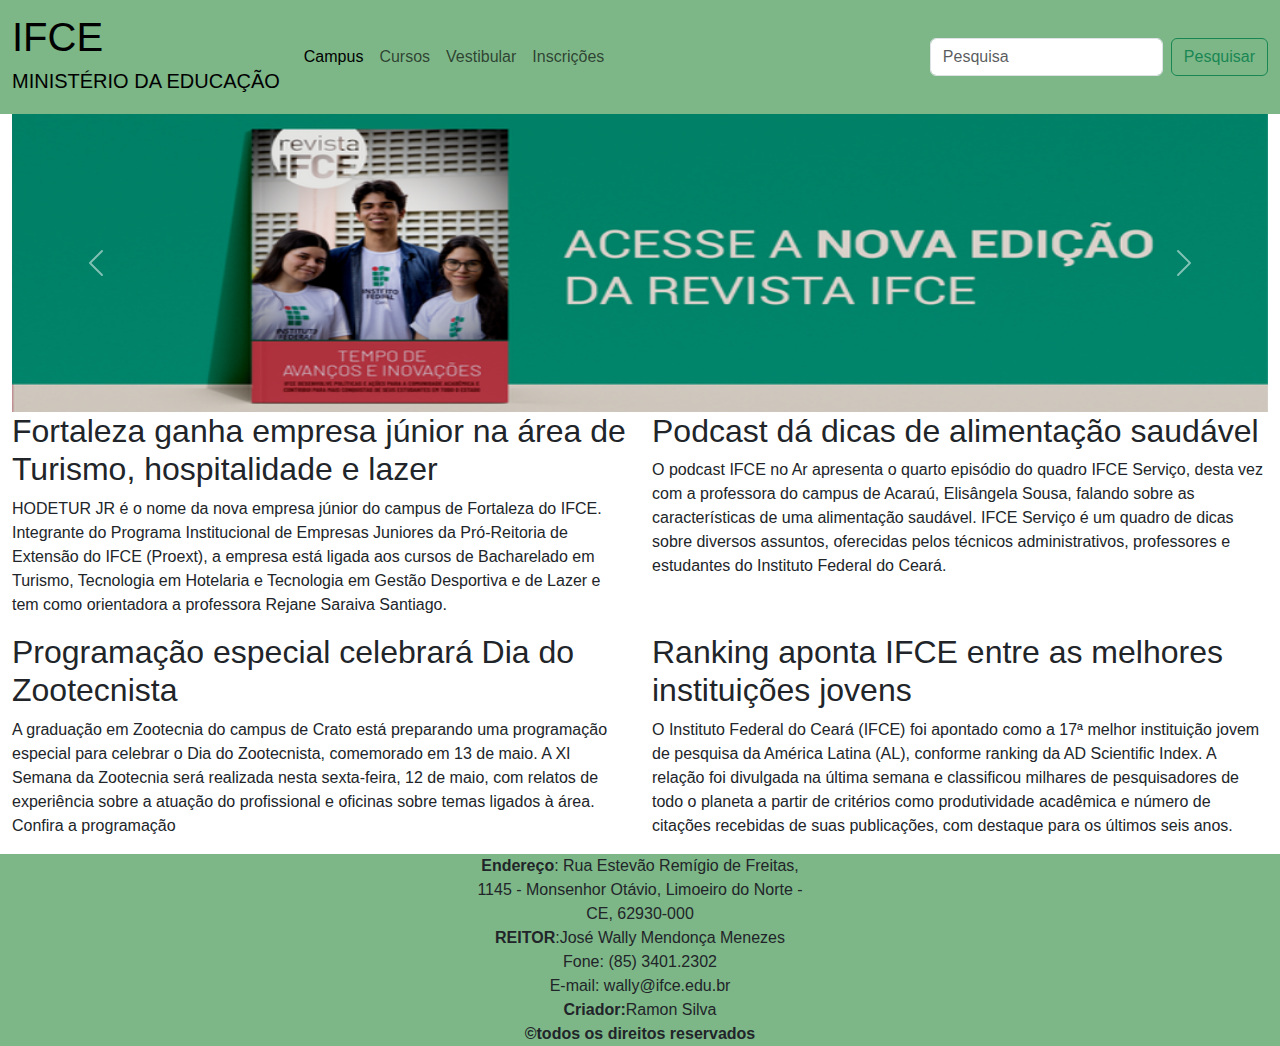
==== index.html @ 0614fda3 "re teste de commit" ====
<!DOCTYPE html>
<html lang="pt-br">
<head>
    <meta charset="UTF-8">
    <meta http-equiv="X-UA-Compatible" content="IE=edge">
    <meta name="viewport" content="width=device-width, initial-scale=1.0">
    <LInk rel="stylesheet" href="css/bootstrap.min.css">
    <link rel="stylesheet" href="css/style.css">
    <script src="js/bootstrap.bundle.min.js"></script>
    <title>IFCE-Instituto Federal do Ceará-Home</title>
</head>
<body>
    <header><!--Menu de navegação-->
        <nav class="navbar navbar-expand-lg bg-body-">
            <div class="container-fluid">
              <a class="navbar-brand" href="../index.html"><h1>IFCE</h1><h5>MINISTÉRIO DA EDUCAÇÃO</h5></a>
              <button class="navbar-toggler" type="button" data-bs-toggle="collapse" data-bs-target="#navbarSupportedContent" aria-controls="navbarSupportedContent" aria-expanded="false" aria-label="Toggle navigation">
                <span class="navbar-toggler-icon"></span>
              </button>
              <div class="collapse navbar-collapse" id="navbarSupportedContent">
                <ul class="navbar-nav me-auto mb-2 mb-lg-0">
                    <li class="nav-item">
                    <a class="nav-link active" aria-current="page" href="pages/campus.html">Campus</a>
                  </li>
                  <li class="nav-item">
                    <a class="nav-link" href="pages/cursos.html">Cursos</a>
                  </li>
                  <li class="nav-item">
                    <a class="nav-link" href="pages/vestibular.html">Vestibular</a>
                  </li>
                <li class="nav-item">
                  <a class="nav-link" href="pages/inscricoes.html">Inscrições</a>
                </li>
              </ul>
                <form class="d-flex" role="search">
                  <input class="form-control me-2" type="search" placeholder="Pesquisa" aria-label="Search">
                  <button class="btn btn-outline-success" type="submit">Pesquisar</button>
                </form>
              </div>
            </div>
          </nav>
    </header>

    <main>
      <div class="container-fluid">
        <div class="row">
          <!-- Seção de carousel -->
          <div id="carouselExampleAutoplaying" class="carousel slide" data-bs-ride="carousel">
            <div class="carousel-inner">
              <div class="carousel-item active">
                <img src="img/carrosel 1.png" class="d-block w-100" alt="carrosel img 2" height="298">
              </div>
              <div class="carousel-item">
                <img src="img/carrosel 2.png" class="d-block w-100" alt="carrosel img 2" height="298">
              </div>
              <div class="carousel-item">
                <img src="img/carrosel 3.png" class="d-block w-100" alt="carrosel img 3" height="298">
              </div>
            </div>
            <button class="carousel-control-prev" type="button" data-bs-target="#carouselExampleAutoplaying" data-bs-slide="prev">
              <span class="carousel-control-prev-icon" aria-hidden="true"></span>
              <span class="visually-hidden">Previous</span>
            </button>
            <button class="carousel-control-next" type="button" data-bs-target="#carouselExampleAutoplaying" data-bs-slide="next">
              <span class="carousel-control-next-icon" aria-hidden="true"></span>
              <span class="visually-hidden">Next</span>
            </button>
          </div>
          <!-- Seção de noticias -->
          <div class="col-xs-12 col-sm-6">
            <h2 class="text-align-center">Fortaleza ganha empresa júnior na área de Turismo, hospitalidade e lazer</h2>
            <p>HODETUR JR é o nome da nova empresa júnior do campus de Fortaleza do IFCE. Integrante do Programa Institucional de Empresas Juniores da Pró-Reitoria de Extensão do IFCE (Proext), a empresa está ligada aos cursos de Bacharelado em Turismo, Tecnologia em Hotelaria e Tecnologia em Gestão Desportiva e de Lazer e tem como orientadora a professora Rejane Saraiva Santiago.</p>
          </div>

          <div class="col-xs-12 col-sm-6">
            <h2>Podcast dá dicas de alimentação saudável</h2>
            <p>O podcast IFCE no Ar apresenta o quarto episódio do quadro IFCE Serviço, desta vez com a professora do campus de Acaraú, Elisângela Sousa, falando sobre as características de uma alimentação saudável. IFCE Serviço é um quadro de dicas sobre diversos assuntos, oferecidas pelos técnicos administrativos, professores e estudantes do Instituto Federal do Ceará.</p>
          </div>

          <div class="col-xs-12 col-sm-6">
            <h2>Programação especial celebrará Dia do Zootecnista</h2>
            <p>A graduação em Zootecnia do campus de Crato está preparando uma programação especial para celebrar o Dia do Zootecnista, comemorado em 13 de maio. A XI Semana da Zootecnia será realizada nesta sexta-feira, 12 de maio, com relatos de experiência sobre a atuação do profissional e oficinas sobre temas ligados à área.
            Confira a programação</p>
          </div>

          <div class="col-xs-12 col-sm-6">
            <h2>Ranking aponta IFCE entre as melhores instituições jovens</h2>
            <p>O Instituto Federal do Ceará (IFCE) foi apontado como a 17ª melhor instituição jovem de pesquisa da América Latina (AL), conforme ranking da AD Scientific Index. A relação foi divulgada na última semana e classificou milhares de pesquisadores de todo o planeta a partir de critérios como produtividade acadêmica e número de citações recebidas de suas publicações, com destaque para os últimos seis anos.</p>
          </div>
<!-- ola mundo -->

        </div>
      </div>
    </main>
    <footer style="text-align:center">
      <div>
        <strong>Endereço</strong>: Rua Estevão Remígio de Freitas,<br> 1145 - Monsenhor Otávio, Limoeiro do Norte - <br> CE, 62930-000
      </div>

      <div>
        <strong>REITOR</strong>:José Wally Mendonça Menezes <br>
        Fone: (85) 3401.2302 <br>
        E-mail: wally@ifce.edu.br
      </div>
      <div>
        <strong>Criador:</strong>Ramon Silva <br>
        <strong>&copy;todos os direitos reservados</strong>
      </div>
      <span></span>
    </footer>
    <!-- teste01 -->
</body>
</html>
---- css/style.css ----
*{
    font-family: Arial, Helvetica, sans-serif;
}
.navbar{
    background-color: #7db687;
}

footer{
    background-color: #7db687;
}
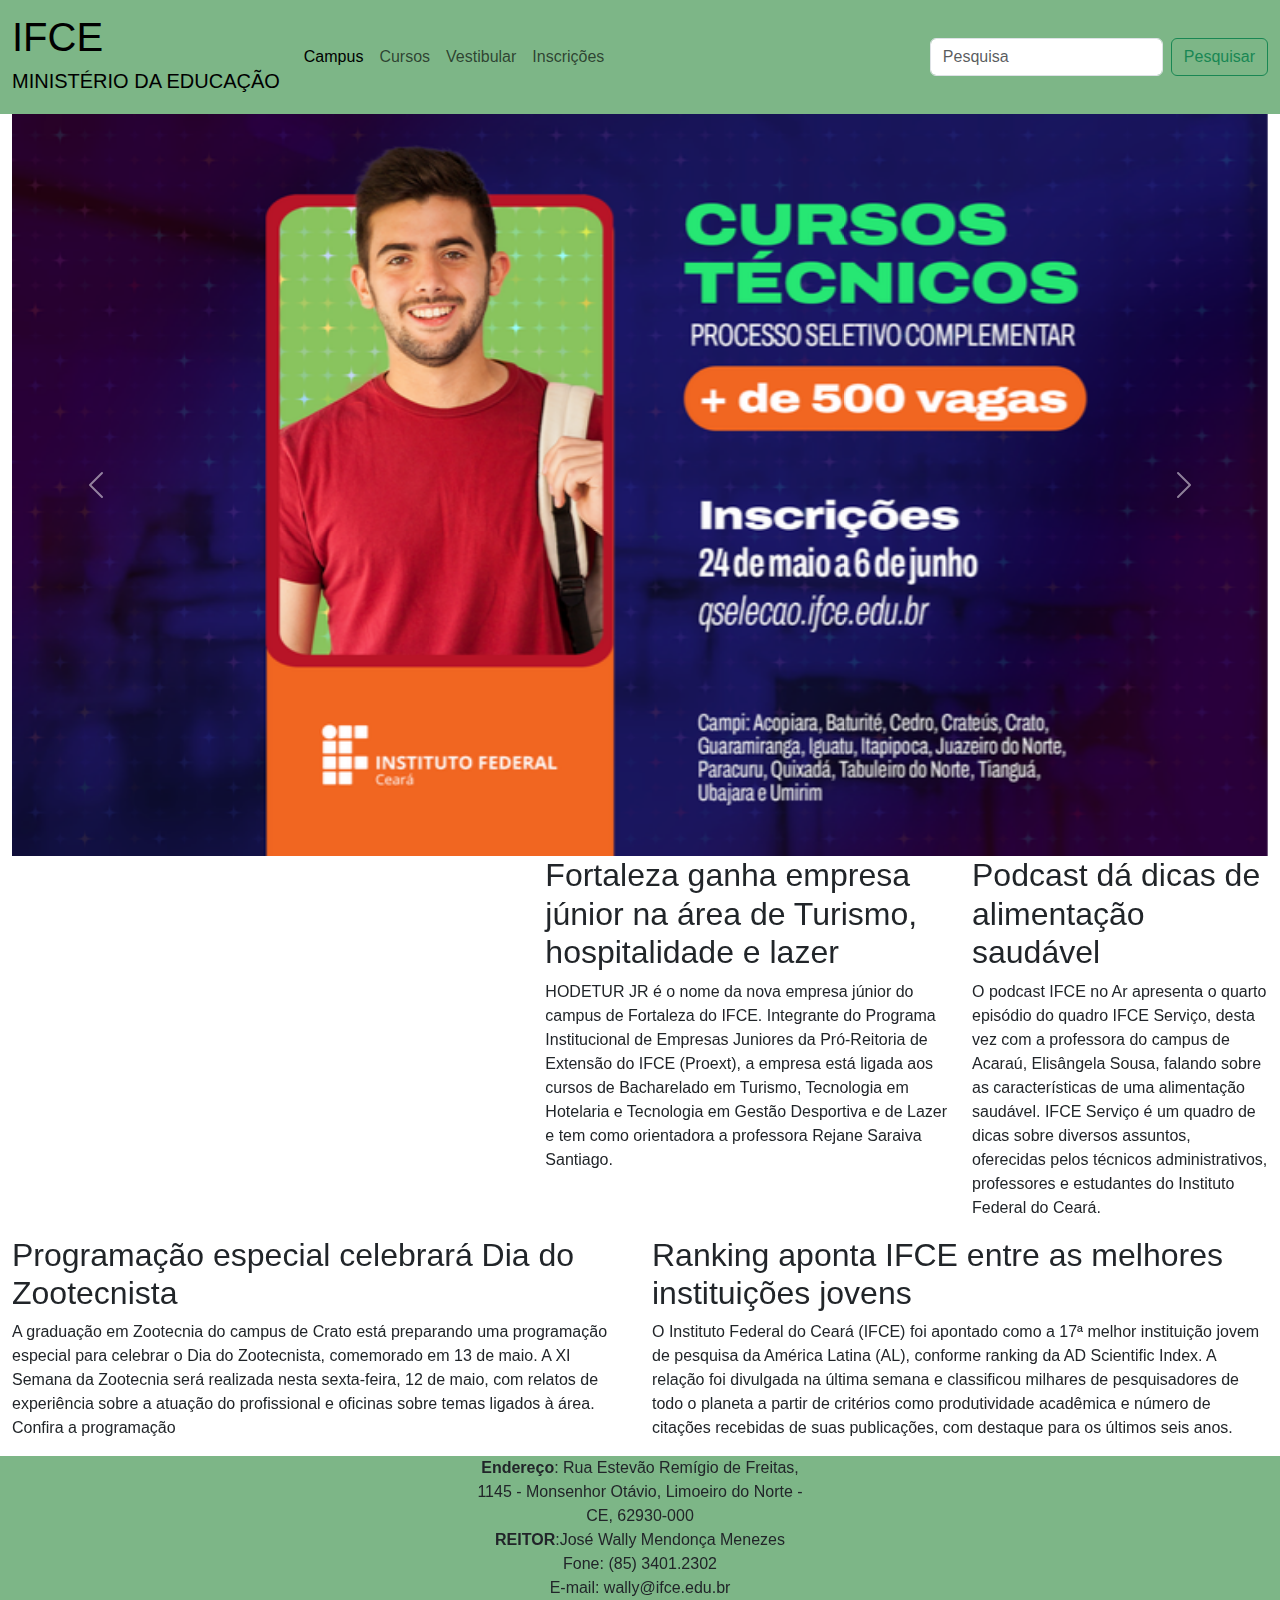
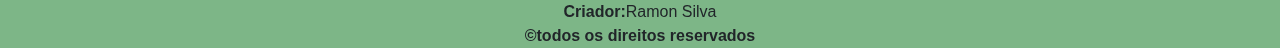
==== commit a5234423: "implementação do campo de video(PERSONALIZAR) no index adção de logos nas pagina Campus adção de log" ====
--- a/index.html
+++ b/index.html
@@ -7,6 +7,7 @@
     <LInk rel="stylesheet" href="css/bootstrap.min.css">
     <link rel="stylesheet" href="css/style.css">
     <script src="js/bootstrap.bundle.min.js"></script>
+    <link rel="icon" href="img/if logo.png">
     <title>IFCE-Instituto Federal do Ceará-Home</title>
 </head>
 <body>
@@ -48,13 +49,13 @@
           <div id="carouselExampleAutoplaying" class="carousel slide" data-bs-ride="carousel">
             <div class="carousel-inner">
               <div class="carousel-item active">
-                <img src="img/carrosel 1.png" class="d-block w-100" alt="carrosel img 2" height="298">
+                <img src="img/carrosel 1.png" class="d-block w-100" alt="carrosel img 2">
               </div>
               <div class="carousel-item">
-                <img src="img/carrosel 2.png" class="d-block w-100" alt="carrosel img 2" height="298">
+                <img src="img/carrosel 2.png" class="d-block w-100" alt="carrosel img 2" >
               </div>
               <div class="carousel-item">
-                <img src="img/carrosel 3.png" class="d-block w-100" alt="carrosel img 3" height="298">
+                <img src="img/carrosel 3.png" class="d-block w-100" alt="carrosel img 3" >
               </div>
             </div>
             <button class="carousel-control-prev" type="button" data-bs-target="#carouselExampleAutoplaying" data-bs-slide="prev">
@@ -66,13 +67,17 @@
               <span class="visually-hidden">Next</span>
             </button>
           </div>
+          <!-- seção do video -->
+          <div class="col-xs-12 col-sm-5">
+            <iframe width="560" height="315" src="https://www.youtube.com/embed/eL_AVcWmoH8" title="YouTube video player" frameborder="0" allow="accelerometer; autoplay; clipboard-write; encrypted-media; gyroscope; picture-in-picture; web-share" allowfullscreen></iframe>
+          </div>
           <!-- Seção de noticias -->
-          <div class="col-xs-12 col-sm-6">
+          <div class="col-xs-12 col-sm-4">
             <h2 class="text-align-center">Fortaleza ganha empresa júnior na área de Turismo, hospitalidade e lazer</h2>
             <p>HODETUR JR é o nome da nova empresa júnior do campus de Fortaleza do IFCE. Integrante do Programa Institucional de Empresas Juniores da Pró-Reitoria de Extensão do IFCE (Proext), a empresa está ligada aos cursos de Bacharelado em Turismo, Tecnologia em Hotelaria e Tecnologia em Gestão Desportiva e de Lazer e tem como orientadora a professora Rejane Saraiva Santiago.</p>
           </div>
 
-          <div class="col-xs-12 col-sm-6">
+          <div class="col-xs-12 col-sm-3">
             <h2>Podcast dá dicas de alimentação saudável</h2>
             <p>O podcast IFCE no Ar apresenta o quarto episódio do quadro IFCE Serviço, desta vez com a professora do campus de Acaraú, Elisângela Sousa, falando sobre as características de uma alimentação saudável. IFCE Serviço é um quadro de dicas sobre diversos assuntos, oferecidas pelos técnicos administrativos, professores e estudantes do Instituto Federal do Ceará.</p>
           </div>
@@ -87,11 +92,10 @@
             <h2>Ranking aponta IFCE entre as melhores instituições jovens</h2>
             <p>O Instituto Federal do Ceará (IFCE) foi apontado como a 17ª melhor instituição jovem de pesquisa da América Latina (AL), conforme ranking da AD Scientific Index. A relação foi divulgada na última semana e classificou milhares de pesquisadores de todo o planeta a partir de critérios como produtividade acadêmica e número de citações recebidas de suas publicações, com destaque para os últimos seis anos.</p>
           </div>
-<!-- ola mundo -->
-
         </div>
       </div>
     </main>
+    <!-- fim do corpo do site -->
     <footer style="text-align:center">
       <div>
         <strong>Endereço</strong>: Rua Estevão Remígio de Freitas,<br> 1145 - Monsenhor Otávio, Limoeiro do Norte - <br> CE, 62930-000
@@ -106,8 +110,6 @@
         <strong>Criador:</strong>Ramon Silva <br>
         <strong>&copy;todos os direitos reservados</strong>
       </div>
-      <span></span>
     </footer>
-    <!-- teste01 -->
 </body>
 </html>--- a/css/style.css
+++ b/css/style.css
@@ -6,5 +6,6 @@
 }
 
 footer{
+    display: block;
     background-color: #7db687;
 }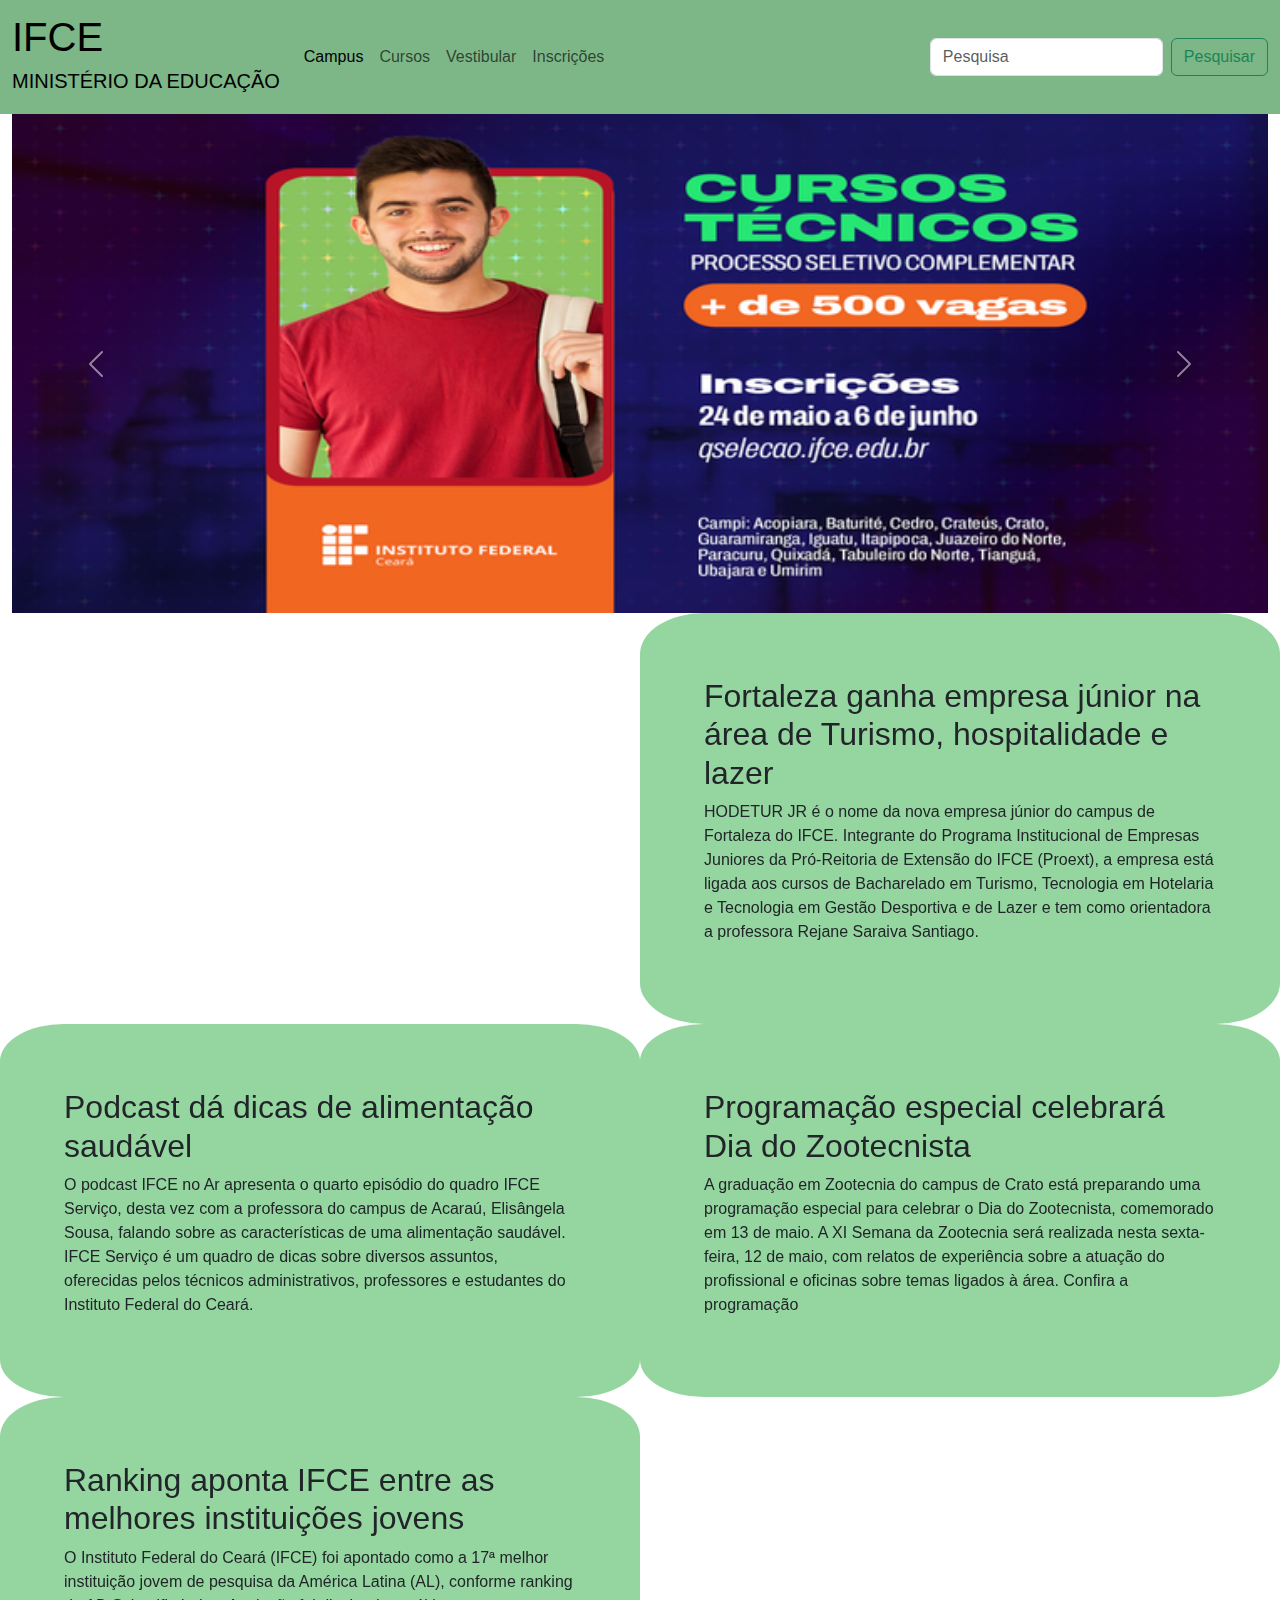
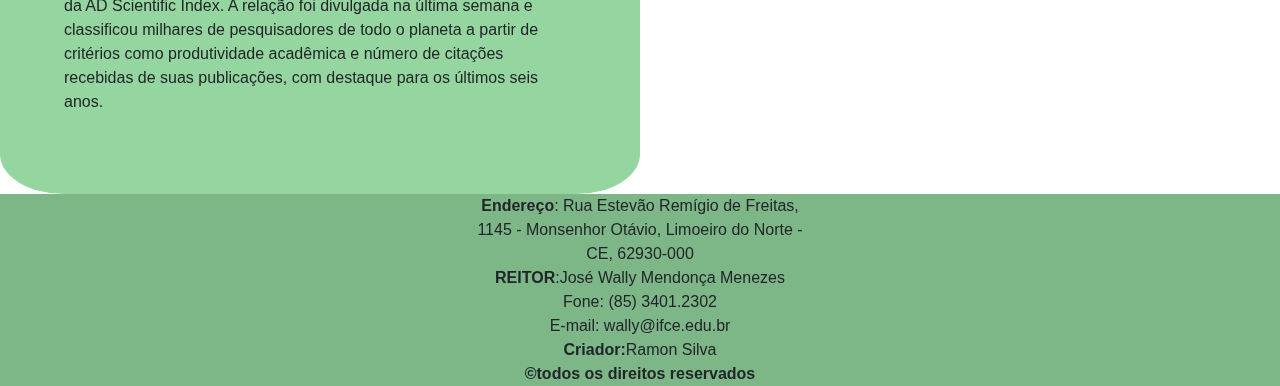
==== commit 2d9507c3: "manutenção em geral alterando carrosel/video do index arrumando acordeon da pagina campos e outras a" ====
--- a/index.html
+++ b/index.html
@@ -68,27 +68,30 @@
             </button>
           </div>
           <!-- seção do video -->
-          <div class="col-xs-12 col-sm-5">
+          <div class="row"></div>
+          <div class="col"></div>
+          <div class="col">
             <iframe width="560" height="315" src="https://www.youtube.com/embed/eL_AVcWmoH8" title="YouTube video player" frameborder="0" allow="accelerometer; autoplay; clipboard-write; encrypted-media; gyroscope; picture-in-picture; web-share" allowfullscreen></iframe>
           </div>
+          <div class="col"></div>
           <!-- Seção de noticias -->
-          <div class="col-xs-12 col-sm-4">
+          <div class="col-xs-12 col-sm-6 noticias">
             <h2 class="text-align-center">Fortaleza ganha empresa júnior na área de Turismo, hospitalidade e lazer</h2>
             <p>HODETUR JR é o nome da nova empresa júnior do campus de Fortaleza do IFCE. Integrante do Programa Institucional de Empresas Juniores da Pró-Reitoria de Extensão do IFCE (Proext), a empresa está ligada aos cursos de Bacharelado em Turismo, Tecnologia em Hotelaria e Tecnologia em Gestão Desportiva e de Lazer e tem como orientadora a professora Rejane Saraiva Santiago.</p>
           </div>
 
-          <div class="col-xs-12 col-sm-3">
+          <div class="col-xs-12 col-sm-6 noticias">
             <h2>Podcast dá dicas de alimentação saudável</h2>
             <p>O podcast IFCE no Ar apresenta o quarto episódio do quadro IFCE Serviço, desta vez com a professora do campus de Acaraú, Elisângela Sousa, falando sobre as características de uma alimentação saudável. IFCE Serviço é um quadro de dicas sobre diversos assuntos, oferecidas pelos técnicos administrativos, professores e estudantes do Instituto Federal do Ceará.</p>
           </div>
 
-          <div class="col-xs-12 col-sm-6">
+          <div class="col-xs-12 col-sm-6 noticias">
             <h2>Programação especial celebrará Dia do Zootecnista</h2>
             <p>A graduação em Zootecnia do campus de Crato está preparando uma programação especial para celebrar o Dia do Zootecnista, comemorado em 13 de maio. A XI Semana da Zootecnia será realizada nesta sexta-feira, 12 de maio, com relatos de experiência sobre a atuação do profissional e oficinas sobre temas ligados à área.
             Confira a programação</p>
           </div>
 
-          <div class="col-xs-12 col-sm-6">
+          <div class="col-xs-12 col-sm-6 noticias">
             <h2>Ranking aponta IFCE entre as melhores instituições jovens</h2>
             <p>O Instituto Federal do Ceará (IFCE) foi apontado como a 17ª melhor instituição jovem de pesquisa da América Latina (AL), conforme ranking da AD Scientific Index. A relação foi divulgada na última semana e classificou milhares de pesquisadores de todo o planeta a partir de critérios como produtividade acadêmica e número de citações recebidas de suas publicações, com destaque para os últimos seis anos.</p>
           </div>
--- a/css/style.css
+++ b/css/style.css
@@ -5,6 +5,13 @@
     background-color: #7db687;
 }
 
+/* PAGINA1 */
+.noticias{
+    background-color: #95d6a0;
+    padding: 5%;
+    border-radius: 10%;
+
+}
 footer{
     display: block;
     background-color: #7db687;
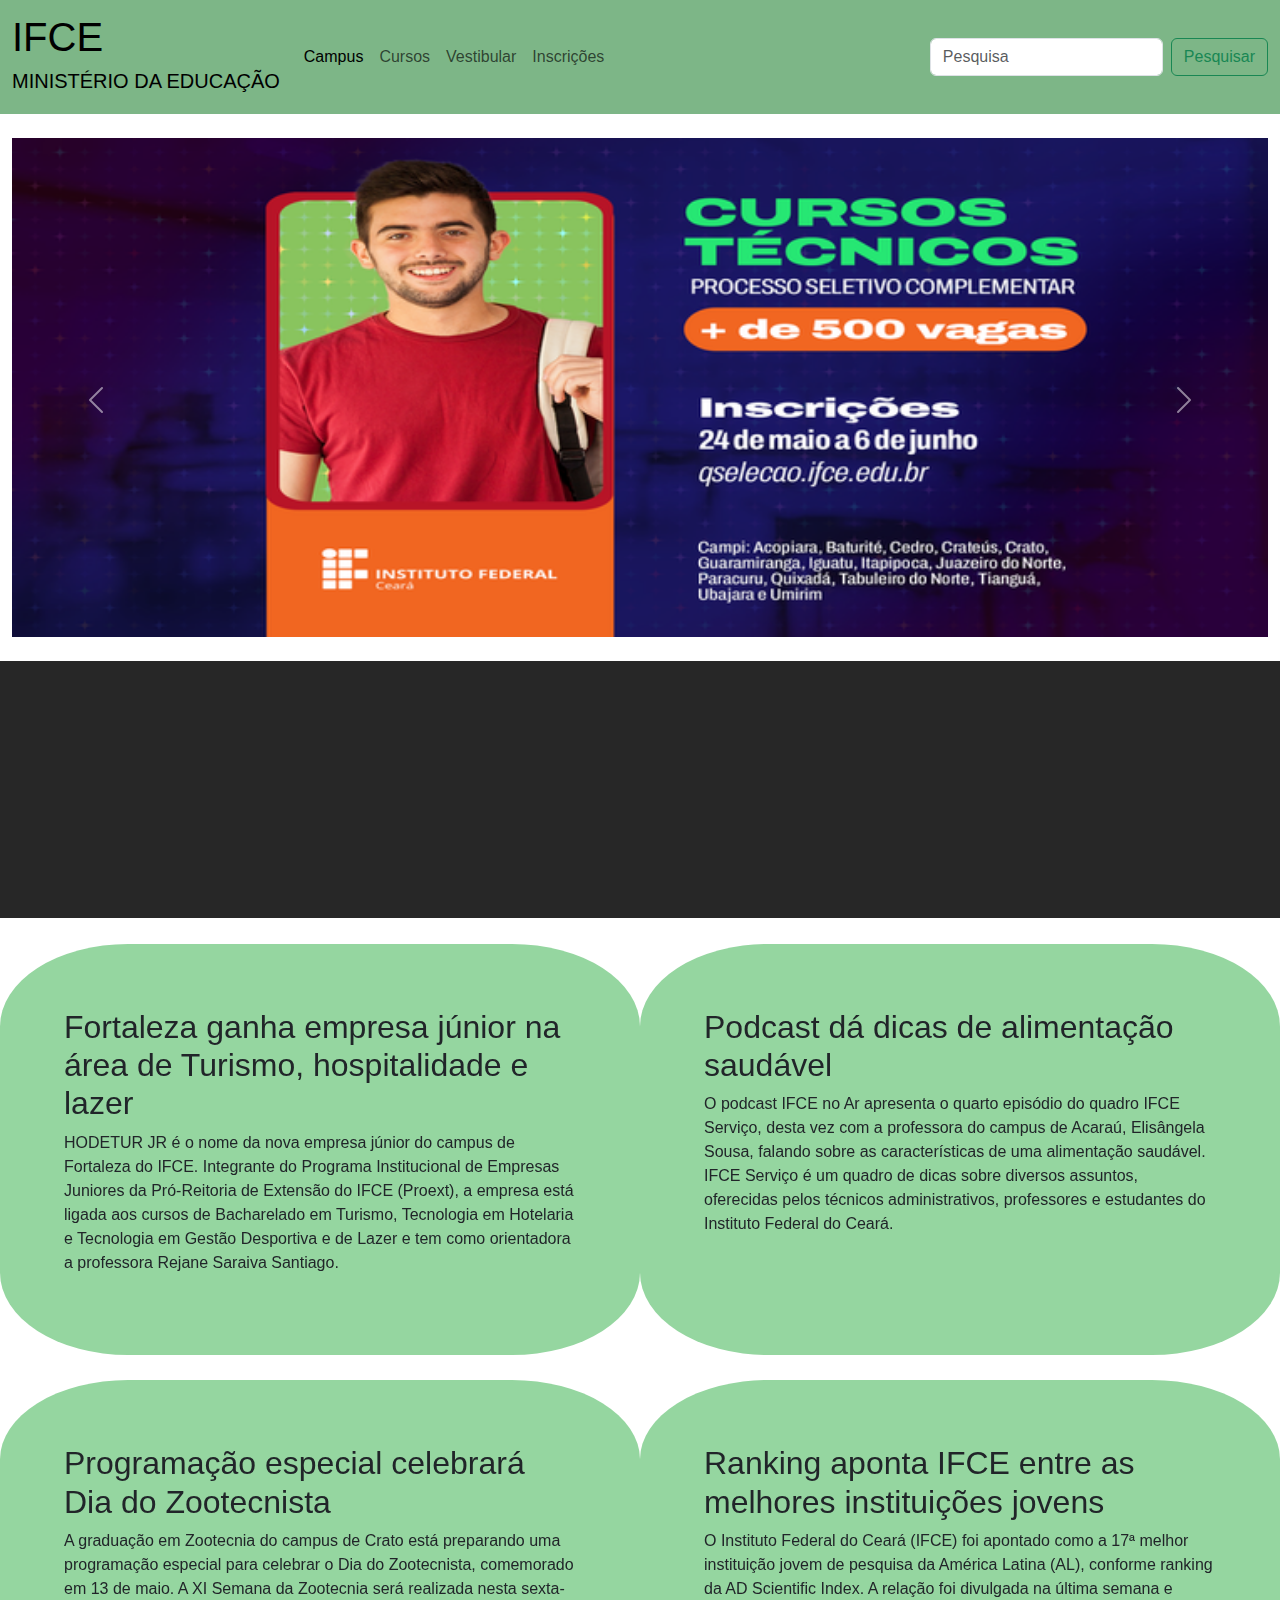
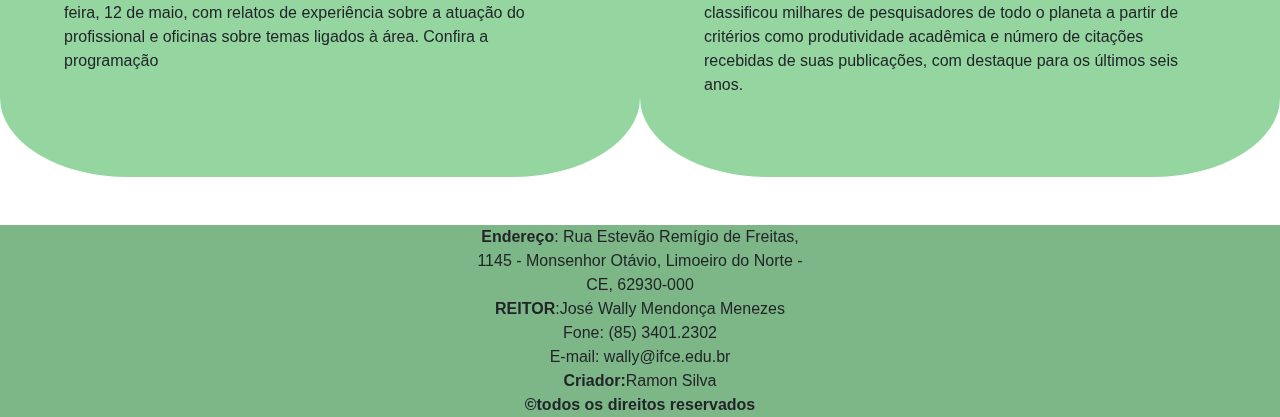
==== commit c1c20a67: "video respansivo pequena alterações nas paginas com espaçamentos edição no css da pagina index" ====
--- a/index.html
+++ b/index.html
@@ -40,7 +40,7 @@
               </div>
             </div>
           </nav>
-    </header>
+    </header><br>
 
     <main>
       <div class="container-fluid">
@@ -65,15 +65,17 @@
             <button class="carousel-control-next" type="button" data-bs-target="#carouselExampleAutoplaying" data-bs-slide="next">
               <span class="carousel-control-next-icon" aria-hidden="true"></span>
               <span class="visually-hidden">Next</span>
-            </button>
+            </button><br>
           </div>
           <!-- seção do video -->
-          <div class="row"></div>
-          <div class="col"></div>
-          <div class="col">
-            <iframe width="560" height="315" src="https://www.youtube.com/embed/eL_AVcWmoH8" title="YouTube video player" frameborder="0" allow="accelerometer; autoplay; clipboard-write; encrypted-media; gyroscope; picture-in-picture; web-share" allowfullscreen></iframe>
+          <div class="row video">
+            <br>
+            <div class="col-4"></div>
+            <div class="col-xs-12 col-sm-4 ">
+              <iframe width="380" height="250" src="https://www.youtube.com/embed/eL_AVcWmoH8" title="YouTube video player" frameborder="0" allow="accelerometer; autoplay; clipboard-write; encrypted-media; gyroscope; picture-in-picture; web-share" allowfullscreen></iframe>
+            </div>
+            <div class="col-4"></div><br>
           </div>
-          <div class="col"></div>
           <!-- Seção de noticias -->
           <div class="col-xs-12 col-sm-6 noticias">
             <h2 class="text-align-center">Fortaleza ganha empresa júnior na área de Turismo, hospitalidade e lazer</h2>
@@ -97,7 +99,7 @@
           </div>
         </div>
       </div>
-    </main>
+    </main><br><br>
     <!-- fim do corpo do site -->
     <footer style="text-align:center">
       <div>
--- a/css/style.css
+++ b/css/style.css
@@ -5,11 +5,18 @@
     background-color: #7db687;
 }
 
-/* PAGINA1 */
+/* INDEX */
 .noticias{
     background-color: #95d6a0;
     padding: 5%;
-    border-radius: 10%;
+    border-radius: 20%;
+    margin-top: 2%;
+}
+
+.video{
+    background-color: #272727;
+    margin: 0;
+    padding: 0;
 
 }
 footer{
